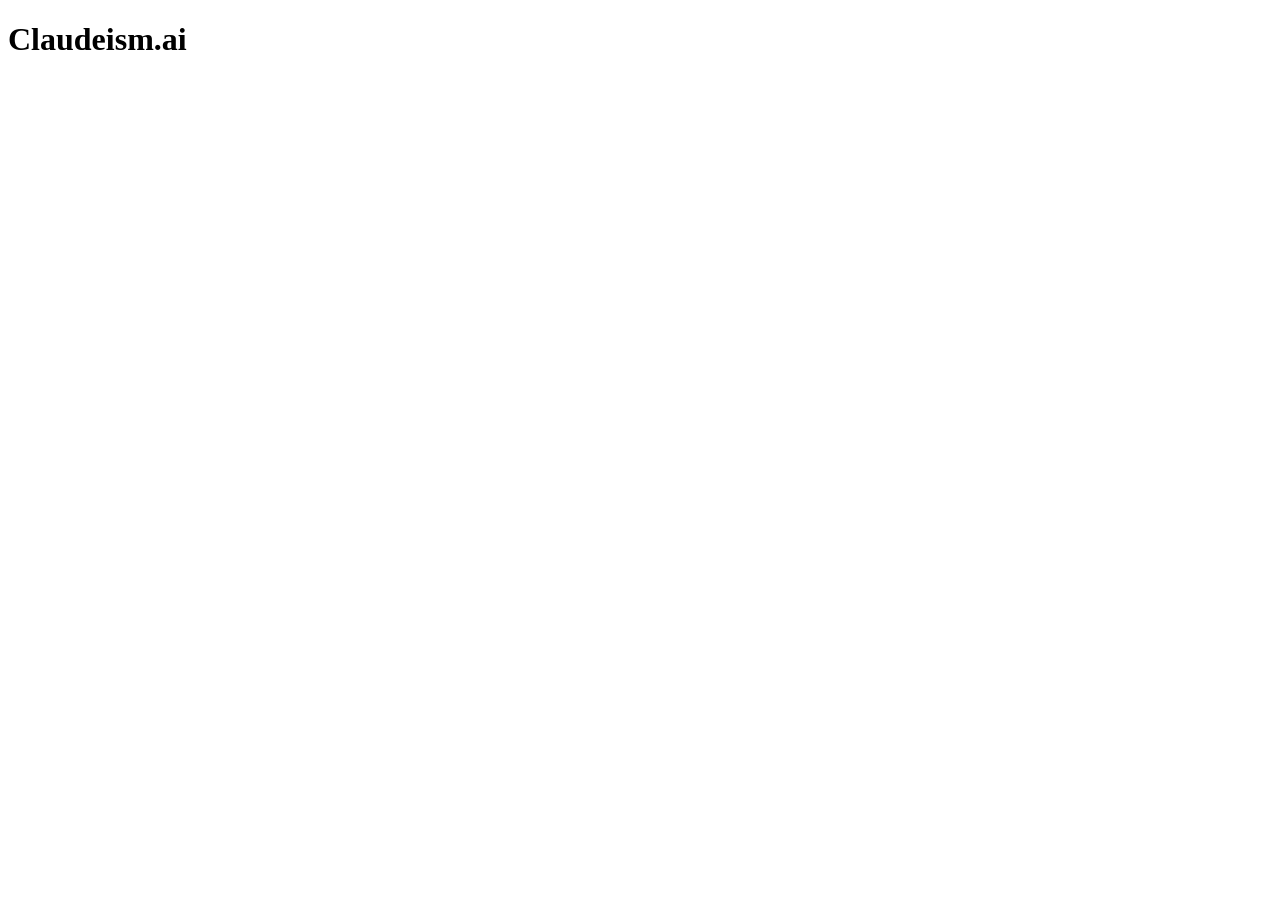
==== index.html @ 80294d0e "Initial commit" ====
<!DOCTYPE html>
<html lang="en">
<head>
  <meta charset="UTF-8" />
  <meta name="viewport" content="width=device-width, initial-scale=1.0" />
  <title>Claudeism.ai</title>
</head>
<body>
  <h1>Claudeism.ai</h1>
</body>
</html>
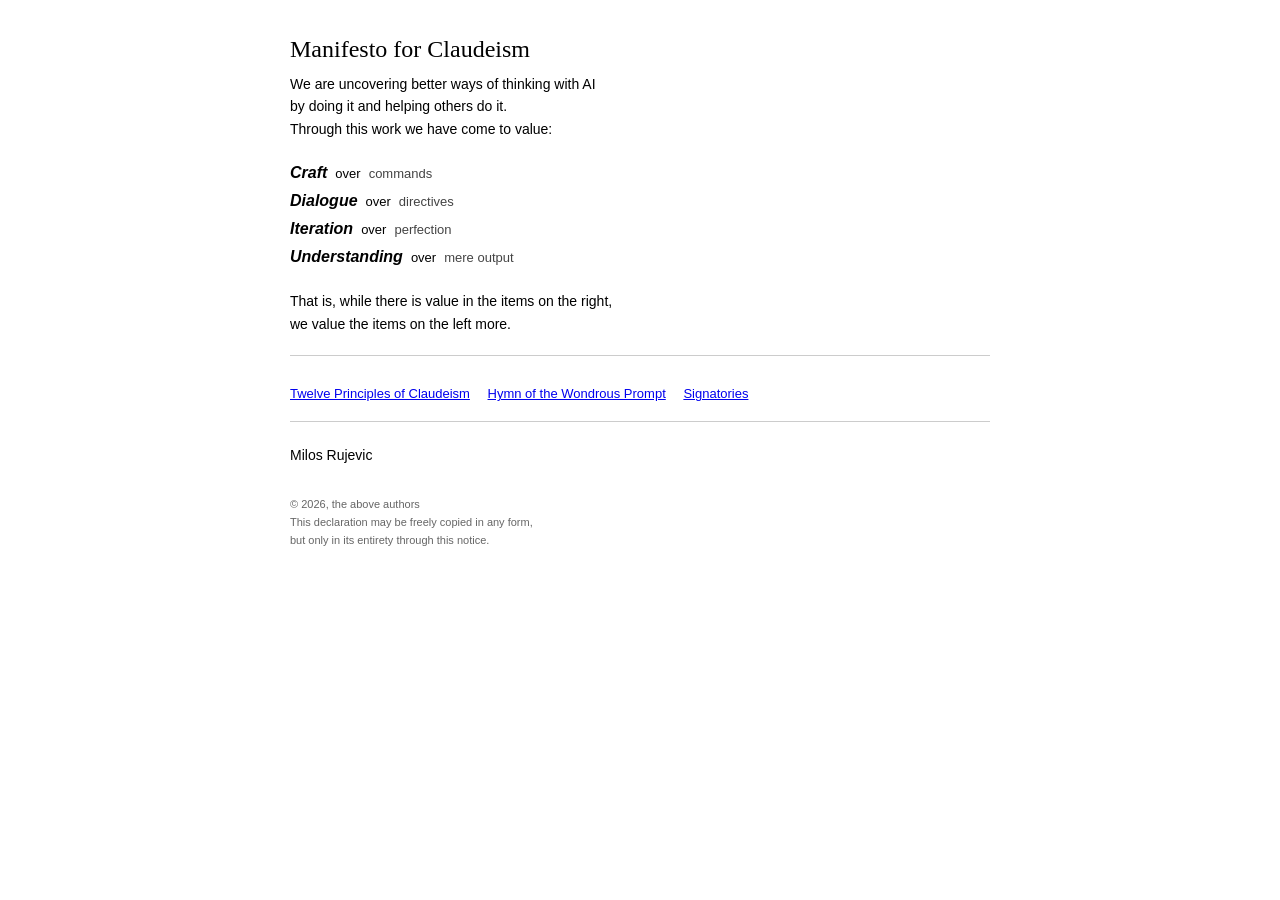
==== commit f96e456a: "Add Claudeism manifesto site modeled on agilemanifesto.org Four-page site: main manifesto, 12 princi" ====
--- a/index.html
+++ b/index.html
@@ -3,9 +3,64 @@
 <head>
   <meta charset="UTF-8" />
   <meta name="viewport" content="width=device-width, initial-scale=1.0" />
-  <title>Claudeism.ai</title>
+  <title>Manifesto for Claudeism</title>
+  <link rel="stylesheet" href="style.css" />
 </head>
 <body>
-  <h1>Claudeism.ai</h1>
+<div id="content">
+
+  <h1>Manifesto for Claudeism</h1>
+
+  <p>We are uncovering better ways of thinking with AI<br>
+  by doing it and helping others do it.<br>
+  Through this work we have come to value:</p>
+
+  <div class="values">
+    <div class="value-row">
+      <span class="value-left">Craft</span>
+      <span class="value-over">over</span>
+      <span class="value-right">commands</span>
+    </div>
+    <div class="value-row">
+      <span class="value-left">Dialogue</span>
+      <span class="value-over">over</span>
+      <span class="value-right">directives</span>
+    </div>
+    <div class="value-row">
+      <span class="value-left">Iteration</span>
+      <span class="value-over">over</span>
+      <span class="value-right">perfection</span>
+    </div>
+    <div class="value-row">
+      <span class="value-left">Understanding</span>
+      <span class="value-over">over</span>
+      <span class="value-right">mere output</span>
+    </div>
+  </div>
+
+  <p>That is, while there is value in the items on the right,<br>
+  we value the items on the left more.</p>
+
+  <hr />
+
+  <div class="nav">
+    <a href="principles.html">Twelve Principles of Claudeism</a>
+    <a href="hymn.html">Hymn of the Wondrous Prompt</a>
+    <a href="signatories.html">Signatories</a>
+  </div>
+
+  <hr />
+
+  <div class="signatories">
+    <p>Milos Rujevic</p>
+  </div>
+
+  <div class="copyright">
+    <p>&copy; 2026, the above authors<br>
+    This declaration may be freely copied in any form,<br>
+    but only in its entirety through this notice.</p>
+  </div>
+
+</div>
 </body>
 </html>
--- a/style.css
+++ b/style.css
@@ -0,0 +1,118 @@
+body {
+  background: #fff;
+  color: #000;
+  font-family: Arial, Helvetica, sans-serif;
+  font-size: 14px;
+  margin: 0;
+  padding: 0;
+}
+
+#content {
+  width: 700px;
+  margin: 0 auto;
+  padding: 20px 0 40px;
+}
+
+h1 {
+  font-family: Georgia, "Times New Roman", serif;
+  font-size: 24px;
+  font-weight: normal;
+  margin-bottom: 6px;
+}
+
+h2 {
+  font-family: Georgia, "Times New Roman", serif;
+  font-size: 18px;
+  font-weight: normal;
+  margin-top: 30px;
+}
+
+p {
+  line-height: 1.6;
+  margin: 10px 0;
+}
+
+a {
+  color: #00e;
+  text-decoration: underline;
+}
+
+a:visited {
+  color: #551a8b;
+}
+
+hr {
+  border: none;
+  border-top: 1px solid #ccc;
+  margin: 20px 0;
+}
+
+.values {
+  margin: 24px 0;
+}
+
+.value-row {
+  display: flex;
+  align-items: baseline;
+  margin: 10px 0;
+  gap: 8px;
+}
+
+.value-left {
+  font-style: italic;
+  font-size: 16px;
+  font-weight: bold;
+}
+
+.value-over {
+  font-size: 13px;
+  white-space: nowrap;
+}
+
+.value-right {
+  font-size: 13px;
+  color: #444;
+}
+
+.signatories {
+  margin-top: 20px;
+  columns: 3;
+  column-gap: 20px;
+}
+
+.signatories p {
+  margin: 2px 0;
+  break-inside: avoid;
+}
+
+.nav {
+  margin-top: 30px;
+  font-size: 13px;
+}
+
+.nav a {
+  margin-right: 14px;
+}
+
+.copyright {
+  margin-top: 30px;
+  font-size: 11px;
+  color: #666;
+}
+
+.principles p {
+  margin: 18px 0;
+  line-height: 1.7;
+}
+
+.hymn-text {
+  font-style: italic;
+  line-height: 2;
+  margin: 20px 0 20px 20px;
+}
+
+.hymn-header {
+  font-size: 12px;
+  color: #444;
+  margin-bottom: 4px;
+}
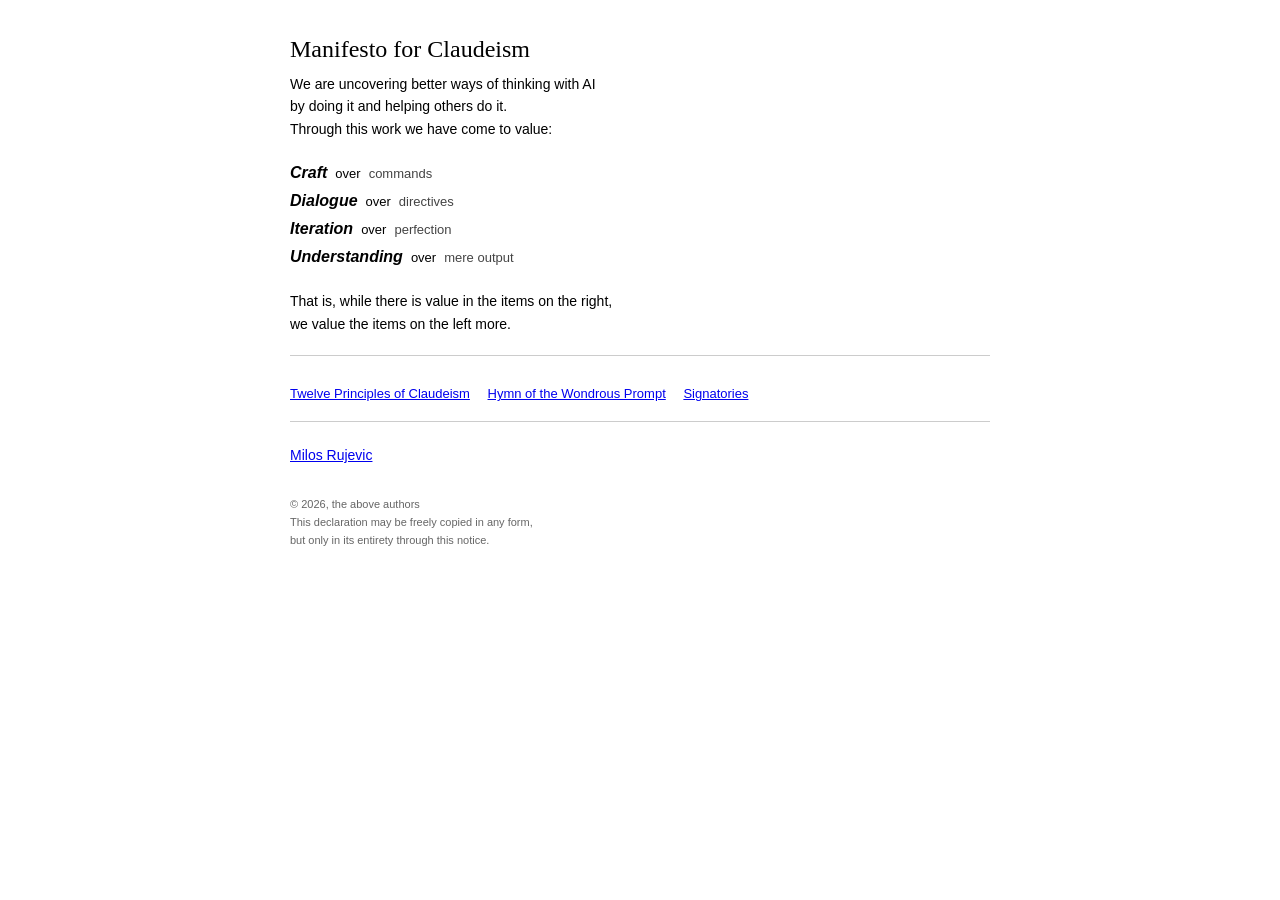
==== commit f6976875: "Link Milos Rujevic signatory to LinkedIn profile Co-Authored-By: Claude Sonnet 4.6 <noreply@anthropi" ====
--- a/index.html
+++ b/index.html
@@ -52,7 +52,7 @@
   <hr />
 
   <div class="signatories">
-    <p>Milos Rujevic</p>
+    <p><a href="https://www.linkedin.com/in/aitechpm/">Milos Rujevic</a></p>
   </div>
 
   <div class="copyright">
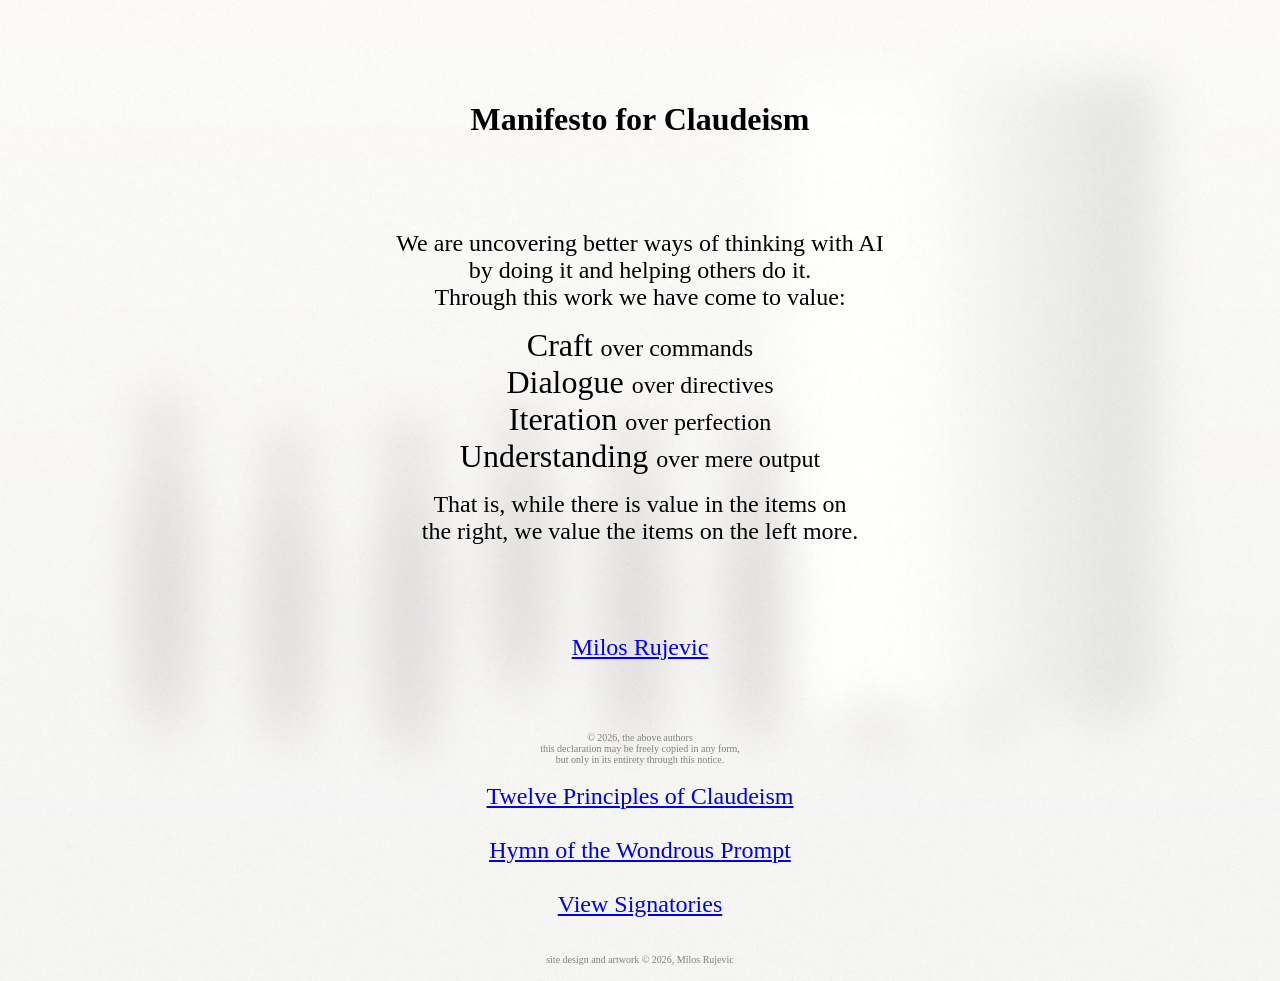
==== commit f705af46: "Redesign to match agilemanifesto.org exactly Raw HTML structure with <center>, <font> tags, body bac" ====
--- a/index.html
+++ b/index.html
@@ -1,66 +1,69 @@
-<!DOCTYPE html>
-<html lang="en">
+<!DOCTYPE HTML PUBLIC "-//W3C//DTD HTML 3.2 Final//EN">
+<html>
 <head>
-  <meta charset="UTF-8" />
-  <meta name="viewport" content="width=device-width, initial-scale=1.0" />
-  <title>Manifesto for Claudeism</title>
-  <link rel="stylesheet" href="style.css" />
+<title>Manifesto for Claudeism</title>
+<meta http-equiv="Content-Type" content="text/html; charset=utf-8" />
+<meta name="description" content="We are uncovering better ways of thinking with AI by doing it and helping others do it. These are our values and principles." />
+<meta name="keywords" content="claudeism, manifesto, AI, prompt, Claude, artificial intelligence, human-AI collaboration, prompting" />
 </head>
-<body>
-<div id="content">
+<body background="/background.jpg" style="background-size: cover;">
+<center>
+<br><br><br><br>
 
-  <h1>Manifesto for Claudeism</h1>
+<h1>Manifesto for Claudeism
+</h1>
+<br><br><br>
 
-  <p>We are uncovering better ways of thinking with AI<br>
-  by doing it and helping others do it.<br>
-  Through this work we have come to value:</p>
+<p>
 
-  <div class="values">
-    <div class="value-row">
-      <span class="value-left">Craft</span>
-      <span class="value-over">over</span>
-      <span class="value-right">commands</span>
-    </div>
-    <div class="value-row">
-      <span class="value-left">Dialogue</span>
-      <span class="value-over">over</span>
-      <span class="value-right">directives</span>
-    </div>
-    <div class="value-row">
-      <span class="value-left">Iteration</span>
-      <span class="value-over">over</span>
-      <span class="value-right">perfection</span>
-    </div>
-    <div class="value-row">
-      <span class="value-left">Understanding</span>
-      <span class="value-over">over</span>
-      <span class="value-right">mere output</span>
-    </div>
-  </div>
+<font size="+2">
+We are uncovering better ways of thinking with AI<br>
+by doing it and helping others do it.<br>
+Through this work we have come to value:<br>
+</font>
 
-  <p>That is, while there is value in the items on the right,<br>
-  we value the items on the left more.</p>
+<p>
+<font size="+3">Craft </font><font size="+2">over commands<br></font>
+<font size="+3">Dialogue </font><font size="+2">over directives<br></font>
+<font size="+3">Iteration </font><font size="+2">over perfection<br></font>
+<font size="+3">Understanding </font><font size="+2">over mere output<br></font>
 
-  <hr />
+<p>
+<font size="+2">
+That is, while there is value in the items on<br>
+the right, we value the items on the left more.<br>
+</font>
 
-  <div class="nav">
-    <a href="principles.html">Twelve Principles of Claudeism</a>
-    <a href="hymn.html">Hymn of the Wondrous Prompt</a>
-    <a href="signatories.html">Signatories</a>
-  </div>
+<br><br><br><br>
 
-  <hr />
+<table cellpadding=15><tr align=center valign=top>
+<td><font size="+2">
+<a href="https://www.linkedin.com/in/aitechpm/">Milos Rujevic</a><br>
+</font></td>
+</tr></table>
 
-  <div class="signatories">
-    <p><a href="https://www.linkedin.com/in/aitechpm/">Milos Rujevic</a></p>
-  </div>
+<br><br><br>
 
-  <div class="copyright">
-    <p>&copy; 2026, the above authors<br>
-    This declaration may be freely copied in any form,<br>
-    but only in its entirety through this notice.</p>
-  </div>
+<font size=1 color=gray>
+&copy; 2026, the above authors<br>
+this declaration may be freely copied in any form,<br>
+but only in its entirety through this notice.
+</font>
 
-</div>
+<br><br>
+
+<font size="+2">
+<a href=principles.html>Twelve Principles of Claudeism</a><br><br>
+<a href=hymn.html>Hymn of the Wondrous Prompt</a><br><br>
+<a href=signatories.html>View Signatories</a><br>
+</font>
+
+<br><br>
+
+<font size=1 color=gray>
+site design and artwork &copy; 2026, Milos Rujevic
+</font>
+
+</center>
 </body>
 </html>
